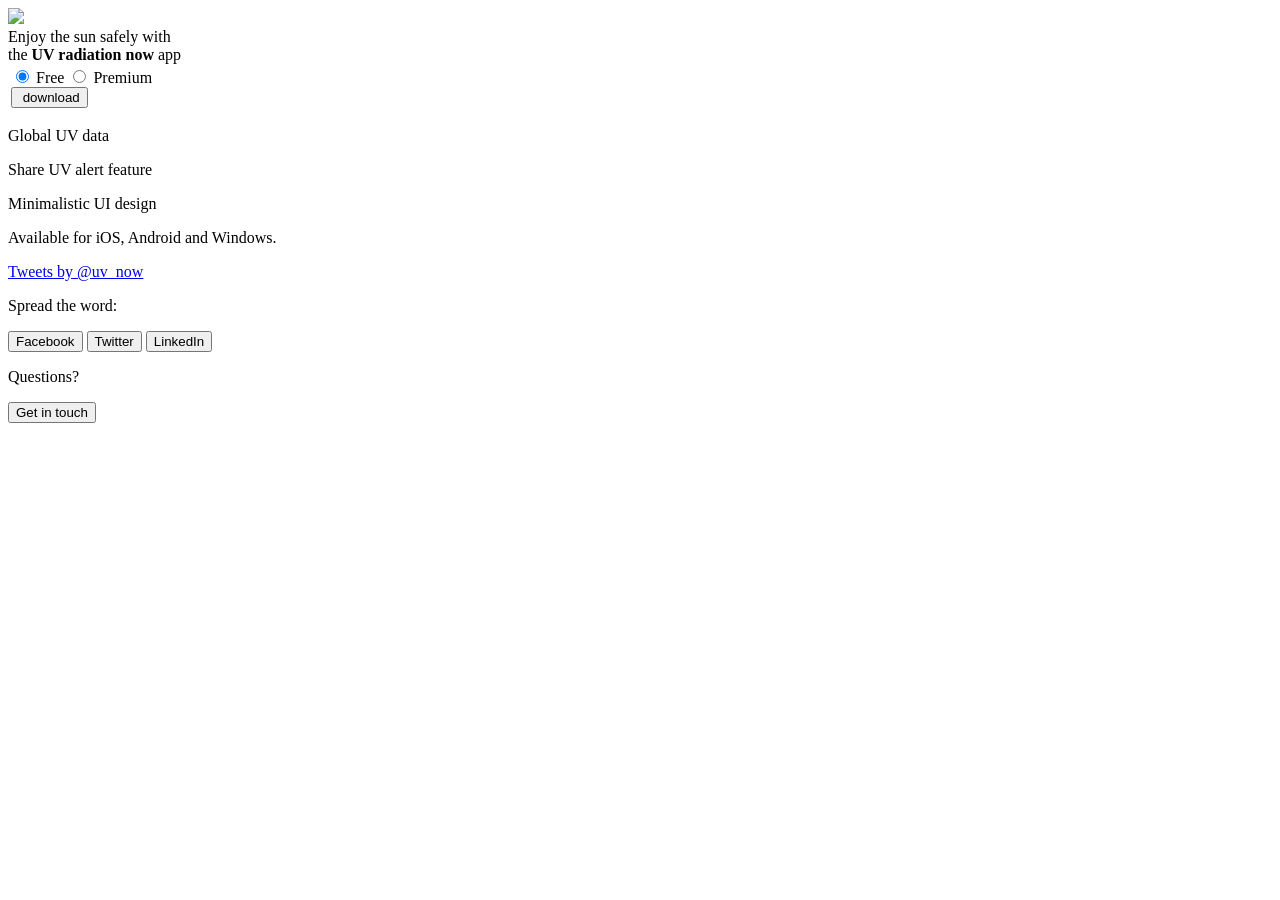
==== website/index.html @ aa0b5a26 "Create index.html" ====
<!DOCTYPE html>
<html>
	<head>
		<title>UV radiation now</title>
		<link href='https://fonts.googleapis.com/css?family=Raleway:400,100' rel='stylesheet' type='text/css'>
		<meta name="viewport" content="width=device-width, height=device-height" />
		<link rel="stylesheet" href="font-awesome-4.3.0/css/font-awesome.min.css">
		<link rel="stylesheet" href="style.css">
		<meta property="og:title" content="UV radiation now" />
		<meta property="og:type" content="app" />
		<meta property="og:image" content="https://uvradiationnow.markuskarjalainen.com/logo.png" />
		<meta property="og:url" content="https://uvradiationnow.markuskarjalainen.com" />
		<meta property="og:description" content="UV radiation now" />
		<script type="text/javascript" src="script.js"></script>
	</head>
	<body>
		<div class="logo">
			<img src="logo.png" />
		</div>
		<div class="header">
			Enjoy the sun safely with <br />the <b>UV radiation now</b> app
		</div>		 		
		<table class="phone-container">
			<tr>
				<td class="download-button">
					<input type="radio" id="free" name="version" value="free" checked="checked"> Free
  					<input type="radio" id="premium" name="version" value="premium"> Premium<br>
					<button class="download-button" onclick="download();"><i class="fa fa-cloud-download"></i>&nbsp;download</button>
				</td>
				<td>
					&nbsp;
				</td>
			</tr>
		</table>
		<div class="features">
			<p>
				Global UV data 
			</p>
			<p>
				Share UV alert feature
			</p>			
			<p>
				Minimalistic UI design
			</p>	
			<p>
				Available for iOS, Android and Windows.
			</p>
		</div>
		<div class="tweets">
			<a class="twitter-timeline" href="https://twitter.com/uv_now" data-widget-id="668180690022834176">Tweets by @uv_now</a>
			<script>!function(d,s,id){var js,fjs=d.getElementsByTagName(s)[0],p=/^http:/.test(d.location)?'http':'https';if(!d.getElementById(id)){js=d.createElement(s);js.id=id;js.src=p+"://platform.twitter.com/widgets.js";fjs.parentNode.insertBefore(js,fjs);}}(document,"script","twitter-wjs");</script>
		</div>
		<div class="buttons"> 
			<p>Spread the word:</p> 
			<button class="appstore-button" onclick="window.location = 'https://www.facebook.com/sharer/sharer.php?u=http://uvradiationnow.markuskarjalainen.com'"><i class="fa fa-facebook appstore-logo"></i> Facebook</button>
			<button class="appstore-button" onclick="window.location = 'https://twitter.com/share?url=http://uvradiationnow.markuskarjalainen.com'"><i class="fa fa-twitter appstore-logo"></i> Twitter</button>
			<button class="appstore-button" onclick="window.location = 'https://www.linkedin.com/shareArticle?url=http://uvradiationnow.markuskarjalainen.com'"><i class="fa fa-linkedin appstore-logo"></i> LinkedIn</button>		
			<p>Questions?</p> 
			<button class="appstore-button" onclick="window.location = 'mailto:info@markuskarjalainen.com?subject=UV radiation now'"><i class="fa fa-envelope appstore-logo"></i> Get in touch</button>	
		</div>
		<script>
			$(document).ready(function() {
			  $('select').niceSelect();
			});
		</script>	
	</body>
</html>
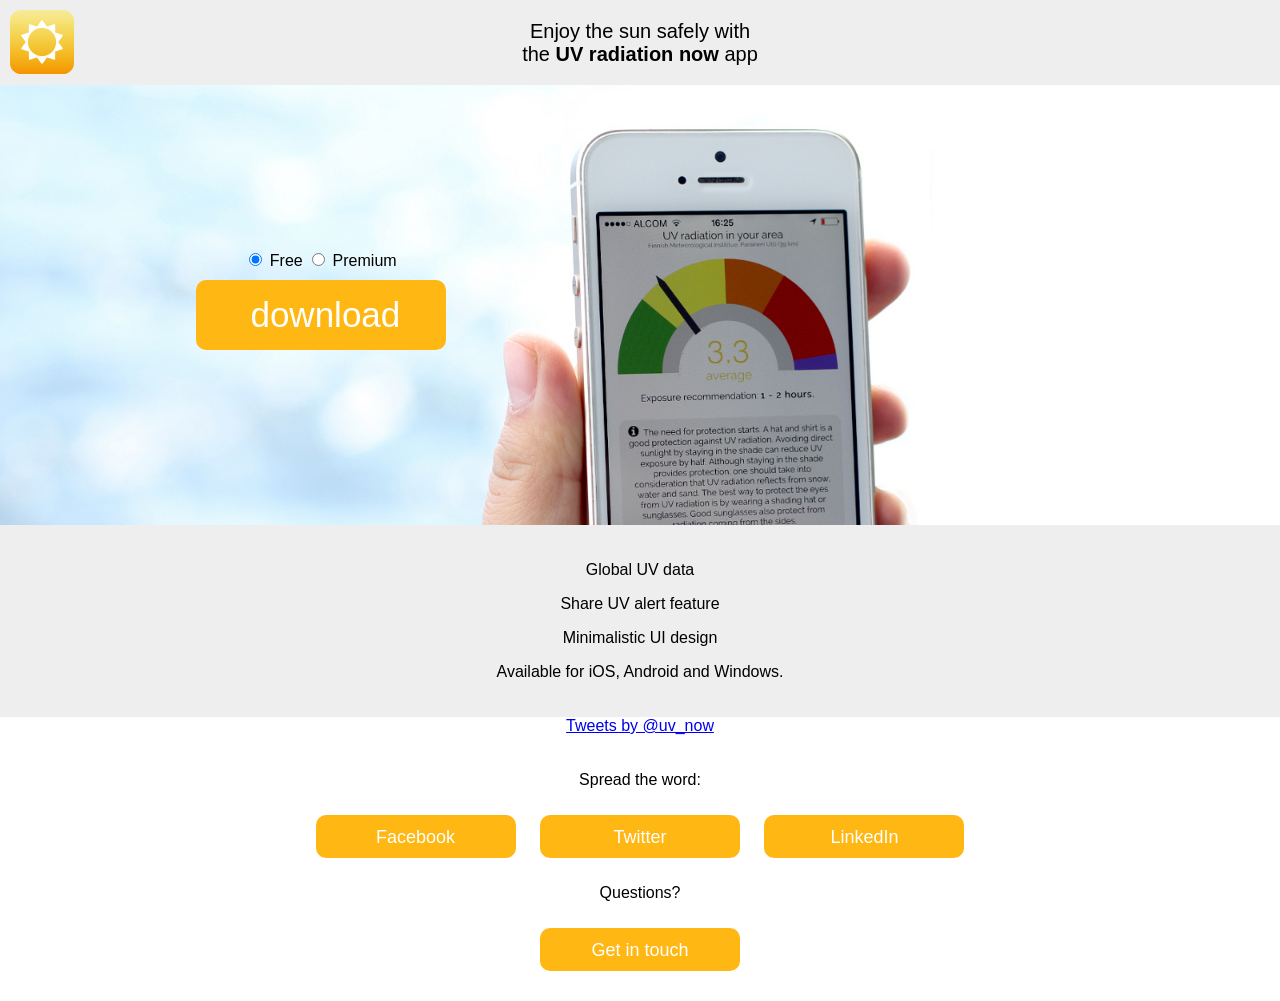
==== commit 27b3d1bb: "Adding gems. Adding gems." ====
--- a/website/index.html
+++ b/website/index.html
@@ -1,67 +1,67 @@
-<!DOCTYPE html>
-<html>
-	<head>
-		<title>UV radiation now</title>
-		<link href='https://fonts.googleapis.com/css?family=Raleway:400,100' rel='stylesheet' type='text/css'>
-		<meta name="viewport" content="width=device-width, height=device-height" />
-		<link rel="stylesheet" href="font-awesome-4.3.0/css/font-awesome.min.css">
-		<link rel="stylesheet" href="style.css">
-		<meta property="og:title" content="UV radiation now" />
-		<meta property="og:type" content="app" />
-		<meta property="og:image" content="https://uvradiationnow.markuskarjalainen.com/logo.png" />
-		<meta property="og:url" content="https://uvradiationnow.markuskarjalainen.com" />
-		<meta property="og:description" content="UV radiation now" />
-		<script type="text/javascript" src="script.js"></script>
-	</head>
-	<body>
-		<div class="logo">
-			<img src="logo.png" />
-		</div>
-		<div class="header">
-			Enjoy the sun safely with <br />the <b>UV radiation now</b> app
-		</div>		 		
-		<table class="phone-container">
-			<tr>
-				<td class="download-button">
-					<input type="radio" id="free" name="version" value="free" checked="checked"> Free
-  					<input type="radio" id="premium" name="version" value="premium"> Premium<br>
-					<button class="download-button" onclick="download();"><i class="fa fa-cloud-download"></i>&nbsp;download</button>
-				</td>
-				<td>
-					&nbsp;
-				</td>
-			</tr>
-		</table>
-		<div class="features">
-			<p>
-				Global UV data 
-			</p>
-			<p>
-				Share UV alert feature
-			</p>			
-			<p>
-				Minimalistic UI design
-			</p>	
-			<p>
-				Available for iOS, Android and Windows.
-			</p>
-		</div>
-		<div class="tweets">
-			<a class="twitter-timeline" href="https://twitter.com/uv_now" data-widget-id="668180690022834176">Tweets by @uv_now</a>
-			<script>!function(d,s,id){var js,fjs=d.getElementsByTagName(s)[0],p=/^http:/.test(d.location)?'http':'https';if(!d.getElementById(id)){js=d.createElement(s);js.id=id;js.src=p+"://platform.twitter.com/widgets.js";fjs.parentNode.insertBefore(js,fjs);}}(document,"script","twitter-wjs");</script>
-		</div>
-		<div class="buttons"> 
-			<p>Spread the word:</p> 
-			<button class="appstore-button" onclick="window.location = 'https://www.facebook.com/sharer/sharer.php?u=http://uvradiationnow.markuskarjalainen.com'"><i class="fa fa-facebook appstore-logo"></i> Facebook</button>
-			<button class="appstore-button" onclick="window.location = 'https://twitter.com/share?url=http://uvradiationnow.markuskarjalainen.com'"><i class="fa fa-twitter appstore-logo"></i> Twitter</button>
-			<button class="appstore-button" onclick="window.location = 'https://www.linkedin.com/shareArticle?url=http://uvradiationnow.markuskarjalainen.com'"><i class="fa fa-linkedin appstore-logo"></i> LinkedIn</button>		
-			<p>Questions?</p> 
-			<button class="appstore-button" onclick="window.location = 'mailto:info@markuskarjalainen.com?subject=UV radiation now'"><i class="fa fa-envelope appstore-logo"></i> Get in touch</button>	
-		</div>
-		<script>
-			$(document).ready(function() {
-			  $('select').niceSelect();
-			});
-		</script>	
-	</body>
-</html>
+<!DOCTYPE html>
+<html>
+	<head>
+		<title>UV radiation now</title>
+		<link href='https://fonts.googleapis.com/css?family=Raleway:400,100' rel='stylesheet' type='text/css'>
+		<meta name="viewport" content="width=device-width, height=device-height" />
+		<link rel="stylesheet" href="font-awesome-4.3.0/css/font-awesome.min.css">
+		<link rel="stylesheet" href="style.css">
+		<meta property="og:title" content="UV radiation now" />
+		<meta property="og:type" content="app" />
+		<meta property="og:image" content="https://uvradiationnow.markuskarjalainen.com/logo.png" />
+		<meta property="og:url" content="https://uvradiationnow.markuskarjalainen.com" />
+		<meta property="og:description" content="UV radiation now" />
+		<script type="text/javascript" src="script.js"></script>
+	</head>
+	<body>
+		<div class="logo">
+			<img src="logo.png" />
+		</div>
+		<div class="header">
+			Enjoy the sun safely with <br />the <b>UV radiation now</b> app
+		</div>		 		
+		<table class="phone-container">
+			<tr>
+				<td class="download-button">
+					<input type="radio" id="free" name="version" value="free" checked="checked"> Free
+  					<input type="radio" id="premium" name="version" value="premium"> Premium<br>
+					<button class="download-button" onclick="download();"><i class="fa fa-cloud-download"></i>&nbsp;download</button>
+				</td>
+				<td>
+					&nbsp;
+				</td>
+			</tr>
+		</table>
+		<div class="features">
+			<p>
+				Global UV data 
+			</p>
+			<p>
+				Share UV alert feature
+			</p>			
+			<p>
+				Minimalistic UI design
+			</p>	
+			<p>
+				Available for iOS, Android and Windows.
+			</p>
+		</div>
+		<div class="tweets">
+			<a class="twitter-timeline" href="https://twitter.com/uv_now" data-widget-id="668180690022834176">Tweets by @uv_now</a>
+			<script>!function(d,s,id){var js,fjs=d.getElementsByTagName(s)[0],p=/^http:/.test(d.location)?'http':'https';if(!d.getElementById(id)){js=d.createElement(s);js.id=id;js.src=p+"://platform.twitter.com/widgets.js";fjs.parentNode.insertBefore(js,fjs);}}(document,"script","twitter-wjs");</script>
+		</div>
+		<div class="buttons"> 
+			<p>Spread the word:</p> 
+			<button class="appstore-button" onclick="window.location = 'https://www.facebook.com/sharer/sharer.php?u=http://uvradiationnow.markuskarjalainen.com'"><i class="fa fa-facebook appstore-logo"></i> Facebook</button>
+			<button class="appstore-button" onclick="window.location = 'https://twitter.com/share?url=http://uvradiationnow.markuskarjalainen.com'"><i class="fa fa-twitter appstore-logo"></i> Twitter</button>
+			<button class="appstore-button" onclick="window.location = 'https://www.linkedin.com/shareArticle?url=http://uvradiationnow.markuskarjalainen.com'"><i class="fa fa-linkedin appstore-logo"></i> LinkedIn</button>		
+			<p>Questions?</p> 
+			<button class="appstore-button" onclick="window.location = 'mailto:info@markuskarjalainen.com?subject=UV radiation now'"><i class="fa fa-envelope appstore-logo"></i> Get in touch</button>	
+		</div>
+		<script>
+			$(document).ready(function() {
+			  $('select').niceSelect();
+			});
+		</script>	
+	</body>
+</html>
--- a/website/style.css
+++ b/website/style.css
@@ -0,0 +1,175 @@
+body {
+	background-color: #eeeeee;
+	margin: 0;
+	font-family: 'Raleway', sans-serif;
+	font-weight: normal;
+	-webkit-tap-highlight-color: rgba(0,0,0,0);
+  	-webkit-tap-highlight-color: transparent;
+  	text-align: center;	
+  	color: rgb(0,0,0);
+}
+
+body.feedback {
+	background-color: #ffffff;	
+}
+
+body.privacy {
+	font-family: arial;
+	color:rgb(100,100,100);
+	background-color: rgb(255,255,255);
+	margin: 8px;	
+}
+
+div.privacy {
+	text-align: left;
+	padding-left: 10px;
+	padding-right: 10px;
+	padding-bottom: 10px;	
+}
+
+p.privacy {
+	font-weight: bolder; 
+	font-size: 20px;	
+}
+
+.appstore-logo {
+	font-size: 20px;
+	color: #ffffff;
+}
+
+.subscription {
+	font-size: 30px;	
+}
+
+button.download-button {
+	font-size: 35px;
+	border-radius: 10px;
+	font-family: 'Raleway', sans-serif;
+	font-weight: normal;				
+	border: none;
+	padding: 15px;
+	background-color: rgb(255,183,19);
+	color: #ffffff;
+	margin: 10px;
+	cursor: pointer;
+	width: 250px;	
+}
+
+button.feedback-button {
+	font-size: 15px;
+	border-radius: 10px;
+	font-family: 'Raleway', sans-serif;
+	font-weight: normal;				
+	border: none;
+	padding: 15px;
+	background-color: #eeeeee;
+	color: #555555;
+	margin: 10px;
+	cursor: pointer;
+	width: 250px;		
+}
+
+.feedback-input-element {
+	width: 100%; 
+	font-size:15px;
+	border-radius: 5px;
+	border: 1px solid #bbbbbb;
+	padding: 4px;
+}
+
+div.feedback-form {
+	padding: 15px;
+	padding-right: 20px;	
+}		
+
+td.download-button {
+	vertical-align: middle;
+	width: 50%;
+}
+
+.appstore-button {
+	font-size: 18px;
+	border-radius: 10px;
+	font-family: 'Raleway', sans-serif;				
+	border: none;
+	padding: 10px;
+	background-color: rgb(255,183,19);
+	color: #ffffff;
+	margin: 10px;
+	width: 200px;
+	cursor: pointer;
+}
+
+.phone {
+	width: 100%;
+}
+
+.phone-container {
+	background: url(background-desktop.jpg); 
+	background-size: 100%; 
+	background-repeat: no-repeat;
+	width: 100%;
+	height: 440px;
+}
+
+.logo {
+	position: absolute; 
+	left: 10px;
+	top: 10px;
+}
+
+.header {
+	background-color: #eeeeee;	
+	font-size: 20px;
+	padding: 20px; 
+	height: 45px;
+	vertical-align: left;
+	
+}
+
+.features {
+	background-color: #eeeeee;
+	padding: 20px;	
+}
+
+.buttons {
+	padding-top: 20px;
+	background-color: #ffffff;	
+	width: 100%;
+	padding-bottom: 20px;
+}
+
+.tweets {
+	background-color: #ffffff;		
+}
+
+@media (max-width: 480px) {
+	.header {
+		font-size: 14px;
+		padding-right: 10px;
+		padding-bottom: 5px;
+		height: 60px;	
+	}
+	
+	.phone-container {
+		background: url(background.jpg); 
+		background-size: 100%; 
+		background-repeat: no-repeat;
+		width: 100%;
+		height: 220px;	
+	}
+	
+	button.download-button {
+		font-size: 20px;
+		border-radius: 10px;
+		font-family: 'Raleway', sans-serif;
+		font-weight: normal;				
+		border: none;
+		padding: 15px;
+		background-color: rgb(255,183,19);
+		color: #ffffff;
+		margin: 10px;
+		cursor: pointer;	
+		width: 160px;
+	}	
+}
